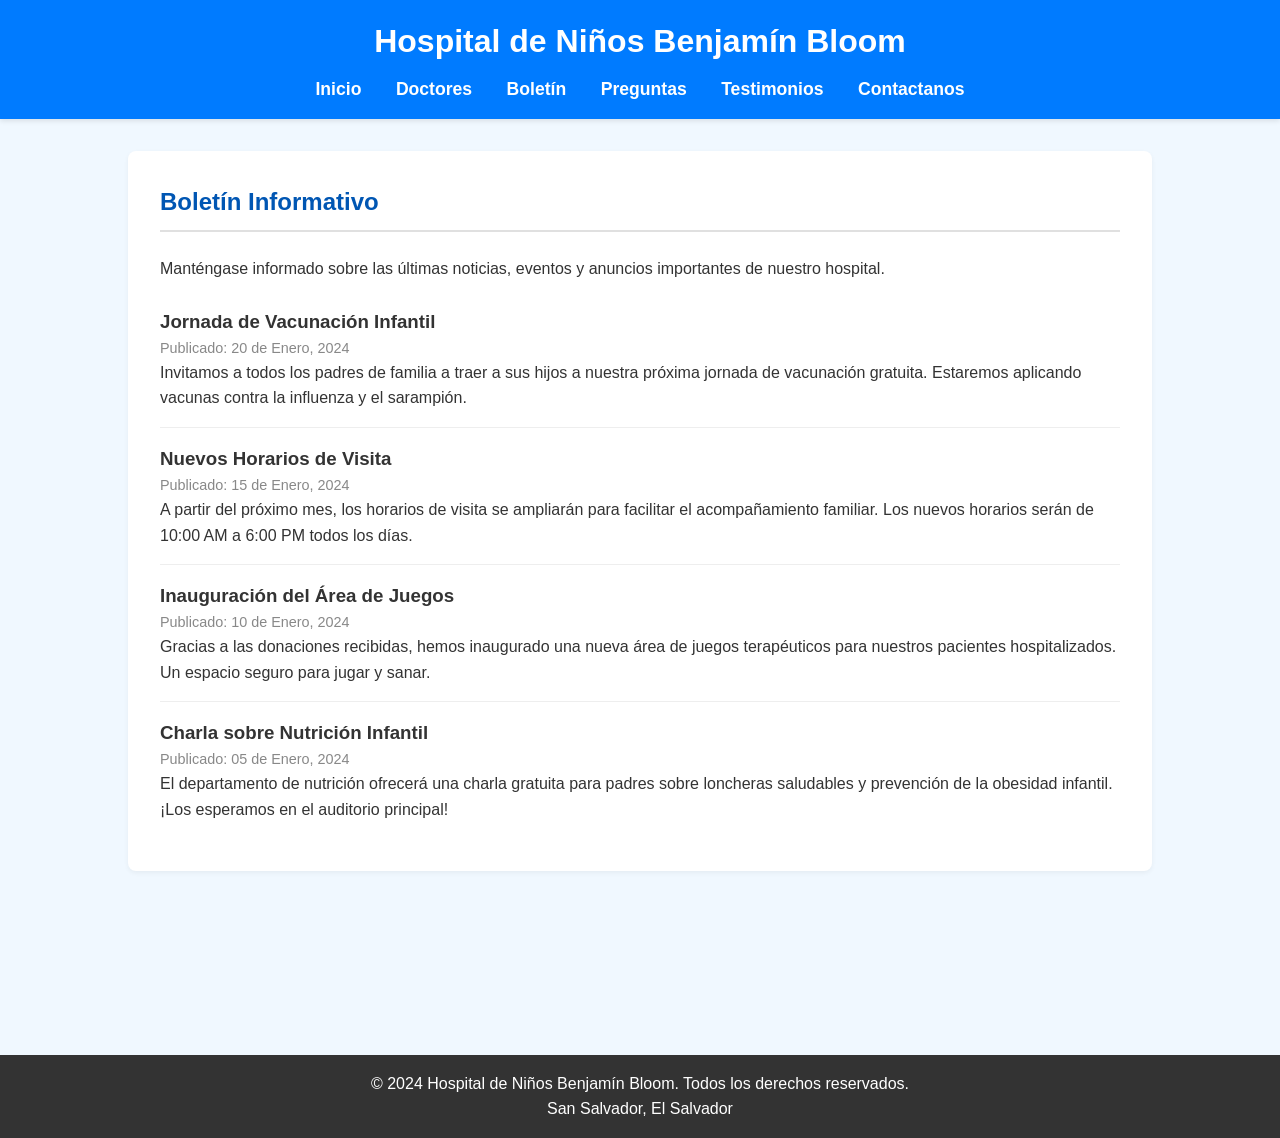
==== boletin.html @ b9748a30 "Feat: agregamos las páginas, testimonio, contactanos y preguntas" ====
<!DOCTYPE html>
<html lang="es">

<head>
    <meta charset="UTF-8">
    <meta name="viewport" content="width=device-width, initial-scale=1.0">
    <title>Hospital de Niños Benjamín Bloom - Boletín</title>
    <link rel="stylesheet" href="styles.css">
</head>

<body>
    <header>
        <!-- El menú se carga dinámicamente desde main.js -->
    </header>

    <main class="container">
        <section>
            <h2>Boletín Informativo</h2>
            <p>Manténgase informado sobre las últimas noticias, eventos y anuncios importantes de nuestro hospital.</p>
            <br>

            <div class="news-list">
                <!-- Noticia 1 -->
                <article class="news-item">
                    <h3>Jornada de Vacunación Infantil</h3>
                    <p class="news-date">Publicado: 20 de Enero, 2024</p>
                    <p>Invitamos a todos los padres de familia a traer a sus hijos a nuestra próxima jornada de
                        vacunación gratuita. Estaremos aplicando vacunas contra la influenza y el sarampión.</p>
                </article>

                <!-- Noticia 2 -->
                <article class="news-item">
                    <h3>Nuevos Horarios de Visita</h3>
                    <p class="news-date">Publicado: 15 de Enero, 2024</p>
                    <p>A partir del próximo mes, los horarios de visita se ampliarán para facilitar el acompañamiento
                        familiar. Los nuevos horarios serán de 10:00 AM a 6:00 PM todos los días.</p>
                </article>

                <!-- Noticia 3 -->
                <article class="news-item">
                    <h3>Inauguración del Área de Juegos</h3>
                    <p class="news-date">Publicado: 10 de Enero, 2024</p>
                    <p>Gracias a las donaciones recibidas, hemos inaugurado una nueva área de juegos terapéuticos para
                        nuestros pacientes hospitalizados. Un espacio seguro para jugar y sanar.</p>
                </article>

                <!-- Noticia 4 -->
                <article class="news-item">
                    <h3>Charla sobre Nutrición Infantil</h3>
                    <p class="news-date">Publicado: 05 de Enero, 2024</p>
                    <p>El departamento de nutrición ofrecerá una charla gratuita para padres sobre loncheras saludables
                        y prevención de la obesidad infantil. ¡Los esperamos en el auditorio principal!</p>
                </article>
            </div>
        </section>
    </main>

    <footer class="footer">
        <div class="container">
            <p>&copy; 2024 Hospital de Niños Benjamín Bloom. Todos los derechos reservados.</p>
            <p>San Salvador, El Salvador</p>
        </div>
    </footer>
    <script src="main.js"></script>
</body>

</html>
---- styles.css ----
/* Reset básico */
* {
    margin: 0;
    padding: 0;
    box-sizing: border-box;
}

body {
    font-family: 'Segoe UI', Tahoma, Geneva, Verdana, sans-serif;
    line-height: 1.6;
    background-color: #f0f8ff;
    color: #333;
}

/* Encabezado y Navegación */
header {
    background-color: #007bff;
    color: white;
    padding: 1rem 0;
    box-shadow: 0 2px 5px rgba(0, 0, 0, 0.1);
}

.container {
    width: 80%;
    margin: 0 auto;
    max-width: 1200px;
}

.footer{
    margin-top: 120px;
}

header h1 {
    text-align: center;
    margin-bottom: 0.5rem;
}

nav ul {
    list-style: none;
    text-align: center;
}

nav ul li {
    display: inline;
    margin: 0 15px;
}

nav ul li a {
    color: white;
    text-decoration: none;
    font-weight: bold;
    font-size: 1.1rem;
}

nav ul li a:hover {
    text-decoration: underline;
}

/* Contenido Principal */
main {
    padding: 2rem 0;
    min-height: 400px;
}

section {
    background: white;
    padding: 2rem;
    border-radius: 8px;
    box-shadow: 0 2px 5px rgba(0, 0, 0, 0.05);
    margin-bottom: 2rem;
}

h2 {
    color: #0056b3;
    border-bottom: 2px solid #e0e0e0;
    padding-bottom: 0.5rem;
    margin-bottom: 1.5rem;
}

/* Pie de página */
footer {
    text-align: center;
    padding: 1rem 0;
    background-color: #333;
    color: white;
    margin-top: auto;
}

/* Estilos específicos para tarjetas de doctores */
.doctor-grid {
    display: grid;
    grid-template-columns: repeat(auto-fit, minmax(250px, 1fr));
    gap: 20px;
}

.doctor-card {
    border: 1px solid #ddd;
    border-radius: 8px;
    padding: 1.5rem;
    text-align: center;
    background-color: #fff;
    transition: transform 0.2s;
}

.doctor-card:hover {
    transform: translateY(-5px);
    box-shadow: 0 5px 15px rgba(0, 0, 0, 0.1);
}

.doctor-card h3 {
    color: #007bff;
    margin-bottom: 0.5rem;
}

.specialty {
    color: #666;
    font-style: italic;
}

/* Noticias */
.news-item {
    border-bottom: 1px solid #eee;
    padding-bottom: 1rem;
    margin-bottom: 1rem;
}

.news-item:last-child {
    border-bottom: none;
    margin-bottom: 0;
}

.news-date {
    font-size: 0.9rem;
    color: #888;
}
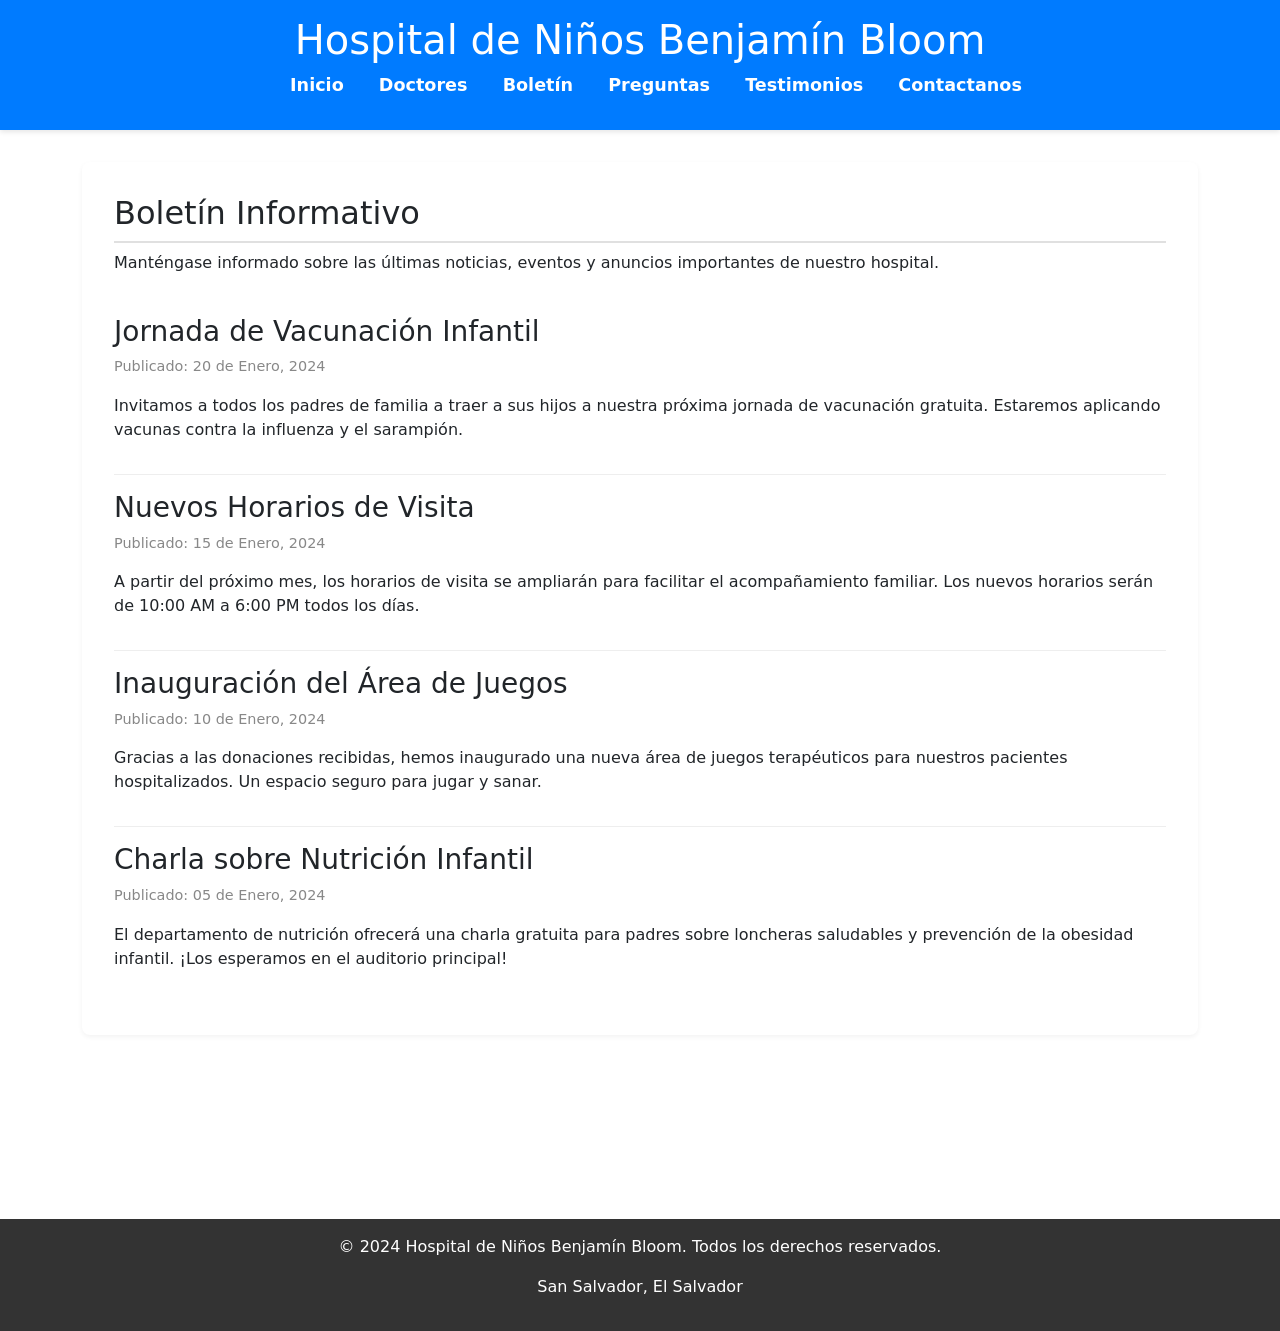
==== commit 894e3e22: "Se agregó bootstrap" ====
--- a/boletin.html
+++ b/boletin.html
@@ -6,6 +6,8 @@
     <meta name="viewport" content="width=device-width, initial-scale=1.0">
     <title>Hospital de Niños Benjamín Bloom - Boletín</title>
     <link rel="stylesheet" href="styles.css">
+    <link href="https://cdn.jsdelivr.net/npm/bootstrap@5.3.8/dist/css/bootstrap.min.css" rel="stylesheet"
+        integrity="sha384-sRIl4kxILFvY47J16cr9ZwB07vP4J8+LH7qKQnuqkuIAvNWLzeN8tE5YBujZqJLB" crossorigin="anonymous">
 </head>
 
 <body>
